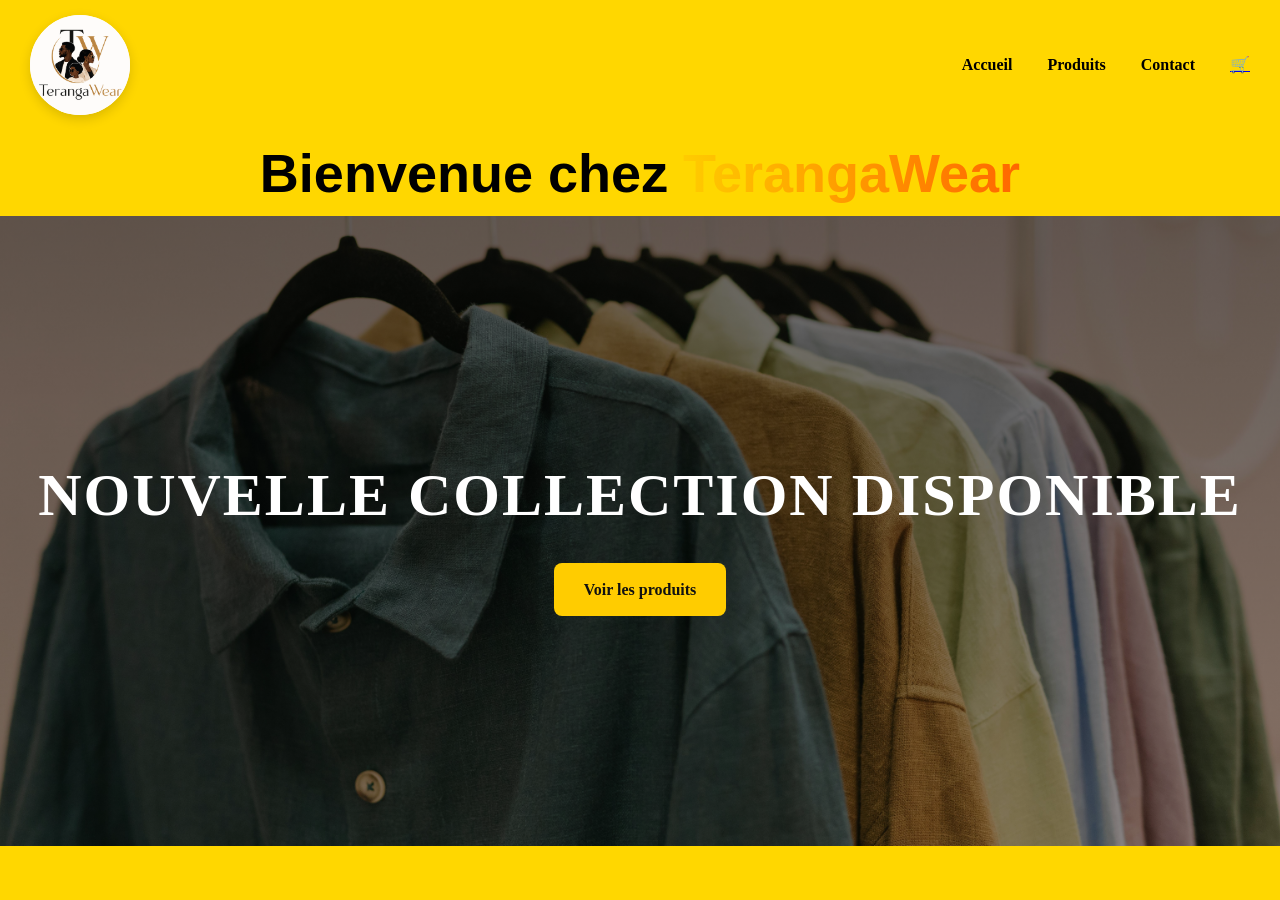
==== accueil.html @ 259fe649 "Premier commit" ====
<!DOCTYPE html>
<html lang="en">
<head>
    <meta charset="UTF-8">
    <meta name="viewport" content="width=device-width, initial-scale=1.0">
    <title>Accueil</title>
    <link rel="stylesheet" href="style.css">
 <body>

    <header>

        <nav class="navbar">

            <div class="logo">

            <img src="images/logo.png" alt="TerangaWear"> 

            </div>

         <ul class="nav-links">

          <li><a href="accueil.html">Accueil</a></li>

          <li><a href="produits.html">Produits</a></li>

          <li><a href="contact.html">Contact</a></li>

         <a href="#panier" class="panier">🛒</a>

         </ul>

        </nav>

    </header>
 
    <main>   

        <section class="accueil">

            <h2 class="titre-bienvenue">

        Bienvenue chez <span>TerangaWear</span>

         </h2>
        
    </section>

     <section class="banner">

    <div class="banner-image"></div>

    <div class="banner-content">
        <h1>Nouvelle collection disponible</h1>

        <a href="#produits" class="btn-banner">
            Voir les produits
        </a>
    </div>

</section>

    </main>

 </body>
</html>
---- style.css ----
* {
    margin: 0;
    padding: 0;
    box-sizing: border-box;
}

body{
    background-color: gold;
    font-family: Century Gothic;
    color: #222;
    line-height: 1.6;
}


.navbar{
    display: flex;

    align-items: center;

    justify-content: space-between;

    padding: 15px 30px;

}

.nav-links {
    display: flex;
    align-items: center;
    gap: 35px;

    list-style: none;
    margin: 0;
    padding: 0;
}

.nav-links li a {
    text-decoration: none;
    color: black;
    font-weight: 600;

    position: relative;
}

/* petit effet underline moderne */
.nav-links li a::after {
    content: "";
    position: absolute;
    left: 0;
    bottom: -5px;

    width: 0%;
    height: 2px;
    background: #ff6600;

    transition: 0.3s;
}

.nav-links li a:hover::after {
    width: 100%;
}
.logo{
    width: 100px;
    height: 100px;

    border-radius: 50%; /* cercle */

    overflow: hidden;

    display: flex;
    align-items: center;
    justify-content: center;

    background: white;

    box-shadow: 0 4px 12px rgba(0,0,0,0.15);
}

/* image du logo */
.logo img {
    width: 100%;
    height: 100%;
    object-fit: cover;
}

.titre-bienvenue{
    font-size: 54px;

    font-weight: 800;

    font-family: 'Segoe UI', sans-serif;

    text-align: center;

    color: black;


}

.titre-bienvenue span{
    background: linear-gradient(90deg, #ffcc00, #ff6600);

    -webkit-background-clip: text;
    -webkit-text-fill-color: transparent;
}

.titre-bienvenue{
    animation: fadeIn 1.2s ease-in-out;
}

    @keyframes fadeIn {
        from {
            opacity: 0;
            transform: translateY(-20px);
        }

        to {
            opacity: 1;
            transform: translateY(0);
        }
    }

    /* BANNIÈRE */
.banner {
    height: 70vh;
    width: 100%;

    position: relative;
    overflow: hidden;

    display: flex;
    justify-content: center;
    align-items: center;
}

/* IMAGE */
.banner-image {
    position: absolute;
    inset: 0;

    background: url("images/banner.jpeg") center/cover no-repeat;

    transform: scale(1.05);
}

/* OVERLAY */
.banner-image::after {
    content: "";
    position: absolute;
    inset: 0;

    background: linear-gradient(
        rgba(0,0,0,0.6),
        rgba(0,0,0,0.4)
    );
}

/* CONTENU */
.banner-content {
    position: relative;
    z-index: 2;

    text-align: center;
    color: white;

    max-width: 700px;
    padding: 20px;
}

/* TITRE */
.banner-content {
    position: relative;
    z-index: 2;

    text-align: center;
    color: white;

    width: 100%;
    padding: 0 20px;
}

.banner-content {
    position: relative;
    z-index: 2;

    text-align: center;
    color: white;

    width: 100%;
    max-width: none; /* important : supprime le décalage */
    padding: 0 20px;
}

.banner h1 {
    font-size: 60px;
    font-family: 'Cormorant Garamond', serif;

    text-transform: uppercase;
    letter-spacing: 2px;

    margin-bottom: 20px;

    animation: fadeIn 1.2s ease-in-out;

    display: inline-block; /* important pour centrage propre */
}

/* BOUTON */
.btn-banner {
    display: inline-block;

    padding: 14px 30px;

    background: #ffcc00;
    color: #111;

    font-weight: bold;
    text-decoration: none;

    border-radius: 8px;

    transition: 0.3s ease;
}

.btn-banner:hover {
    background: #e6b800;
    transform: translateY(-3px);
}

/* ANIMATION */
@keyframes fadeIn {
    from {
        opacity: 0;
        transform: translateY(40px);
    }
    to {
        opacity: 1;
        transform: translateY(0);
    }
}

/* RESPONSIVE */
@media (max-width: 768px) {
    .banner h1 {
        font-size: 32px;
    }
}
/* SECTION PRODUITS */
.produits {
    padding: 50px 20px;
    max-width: 1200px;
    margin: auto;
}

/* TITRES PRINCIPAUX */
.produits h2 {
    font-size: 28px;
    margin: 40px 0 20px;
    color: #222;
    border-left: 6px solid #ff6600;
    padding-left: 10px;
}

/* TITRES CATÉGORIES */
.produits h3 {
    font-size: 20px;
    margin: 20px 0 15px;
    color: #444;
    border-left: 4px solid #ffcc00;
    padding-left: 8px;
}

/* GRID PRODUITS (IMPORTANT) */
.produits-grid {
    display: grid;
    grid-template-columns: repeat(3, 1fr);
    gap: 25px;
    margin-bottom: 40px;
}

/* CARTE PRODUIT */
.produit {
    background: white;
    border-radius: 12px;
    overflow: hidden;
    padding: 15px;
    text-align: center;

    box-shadow: 0 5px 15px rgba(0,0,0,0.1);

    transition: transform 0.3s ease, box-shadow 0.3s ease;
}

/* HOVER CARTE */
.produit:hover {
    transform: translateY(-8px);
    box-shadow: 0 10px 25px rgba(0,0,0,0.2);
}

/* IMAGE PRODUIT */
.produit img {
    width: 100%;
    height: 220px;
    object-fit: contain;
    object-position: center;

    border-radius: 8px;

    filter: brightness(1.05) contrast(1.05) saturate(1.1);

    transition: transform 0.4s ease, filter 0.3s ease;

    background: #f9f9f9;


}

/* HOVER IMAGE */
.produit:hover img {
    transform: scale(1.08);
    filter: brightness(1.15);
}

/* NOM PRODUIT */
.produit h4 {
    font-size: 18px;
    margin: 10px 0 5px;
    color: #333;
}

/* PRIX */
.produit p {
    font-size: 16px;
    font-weight: bold;
    color: #ff6600;
    margin-bottom: 10px;
}

/* BOUTON AJOUTER */
.produit .btn {
    display: inline-block;
    padding: 8px 15px;
    background: #ffcc00;
    color: black;
    text-decoration: none;
    border-radius: 5px;
    font-size: 14px;
    margin: 5px;
    transition: 0.3s;
}

.produit .btn:hover {
    background: #e6b800;
}

/* BOUTON ACHETER */
.produit button {
    padding: 8px 15px;
    background: #ff6600;
    color: white;
    border: none;
    border-radius: 5px;
    cursor: pointer;
    font-size: 14px;
    margin: 5px;
    transition: 0.3s;
}

.produit button:hover {
    background: #cc5200;
}

/* RESPONSIVE TABLETTE */
@media (max-width: 900px) {
    .produits-grid {
        grid-template-columns: repeat(2, 1fr);
    }
}

/* RESPONSIVE MOBILE */
@media (max-width: 600px) {
    .produits-grid {
        grid-template-columns: 1fr;
    }
}

/* SECTION CONTACT */
#contact {
    padding: 60px 20px;
    display: flex;
    justify-content: center;
}

/* FORMULAIRE */
.contact-form {
    width: 50%;
    max-width: 500px;
    

    background: white;
    padding: 15px 20px;
    border-radius: 12px;

    box-shadow: 0 10px 30px rgba(0,0,0,0.1);
    backdrop-filter: blur(10px);
}

/* TITRE */
.contact-form h2 {
    text-align: center;
    margin-bottom: 20px;
    color: #222;
    font-family: 'Cormorant Garamond', serif;
}

/* GROUPES */
.form-group {
    display: flex;
    flex-direction: column;
    margin-bottom: 8px;
}

/* LABEL */
.form-group label {
    margin-bottom: 5px;
    font-weight: 600;
    color: #444;
}

/* INPUTS */
.form-group input,
.form-group textarea {
    padding: 12px;
    border: 1px solid #ddd;
    border-radius: 8px;
    font-size: 14px;

    outline: none;
    transition: 0.3s;

    font-family: Corbel;
}

/* FOCUS */
.form-group input:focus,
.form-group textarea:focus {
    border-color: #ff6600;
    box-shadow: 0 0 8px rgba(255,102,0,0.2);
}

/* TEXTAREA */
.form-group textarea {
    resize: none;
    height: 120px;
}

/* BOUTON */
.contact-form button {
    width: 100%;
    padding: 12px;

    background: #ff6600;
    color: white;

    border: none;
    border-radius: 8px;

    font-size: 16px;
    font-weight: bold;

    cursor: pointer;
    transition: 0.3s;
}

.contact-form button:hover {
    background: #cc5200;
    transform: translateY(-2px);
}

/* FOOTER GLOBAL */
.footer {
    background: olive;
    color: #eee;

    padding: 60px 20px 20px;

    display: grid;
    grid-template-columns: repeat(auto-fit, minmax(220px, 1fr));
    gap: 40px;
}

/* CHAQUE COLONNE */
.footer-section {
    display: flex;
    flex-direction: column;
}

/* TITRES */
.footer h3,
.footer h4 {
    margin-bottom: 15px;
    font-family: 'Cormorant Garamond', serif;
    color: white;
}

/* TEXTE */
.footer p {
    font-size: 14px;
    color: #bbb;
    line-height: 1.6;
}

/* LIENS */
.footer a {
    color: #ccc;
    text-decoration: none;
    margin-bottom: 8px;
    font-size: 14px;
    transition: 0.3s;
}

.footer a:hover {
    color: #ff6600;
    transform: translateX(5px);
}

/* RÉSEAUX SOCIAUX */
.footer-section:last-child {
    flex-direction: row;
    gap: 10px;
    align-items: center;
}

.footer-section:last-child a {
    display: inline-block;
}

.footer img {
    width: 32px;
    height: 32px;
    border-radius: 50%;
    transition: 0.3s;
}

.footer img:hover {
    transform: scale(1.2);
}

/* BAS DU FOOTER */
.footer-bottom {
    grid-column: 1 / -1;
    text-align: center;
    margin-top: 30px;
    font-size: 13px;
    color: #888;
    border-top: 1px solid #333;
    padding-top: 15px;
}

/* conteneur des icônes */
.social-icons {
    display: flex;
    gap: 15px;
    margin-top: 10px;
}

/* empêche le display:block du footer */
.social-icons a {
    display: inline-block;
}

/* images */
.social-icons img {
    width: 32px;
    height: 32px;
    border-radius: 50%;
    transition: 0.3s;
}

.social-icons img:hover {
    transform: scale(1.2);
}

.social-icons a {
    background: #222;
    padding: 8px;
    border-radius: 50%;
}

.whatsapp-btn {
    position: fixed;
    bottom: 20px;
    right: 20px;

    width: 60px;
    height: 60px;

    background: #25D366;
    border-radius: 50%;

    display: flex;
    justify-content: center;
    align-items: center;

    box-shadow: 0 5px 15px rgba(0,0,0,0.3);

    z-index: 1000;
    transition: 0.3s;
}

.whatsapp-btn img {
    width: 35px;
    height: 35px;
    border-radius: 50%;
}

.whatsapp-btn:hover {
    transform: scale(1.1);
}
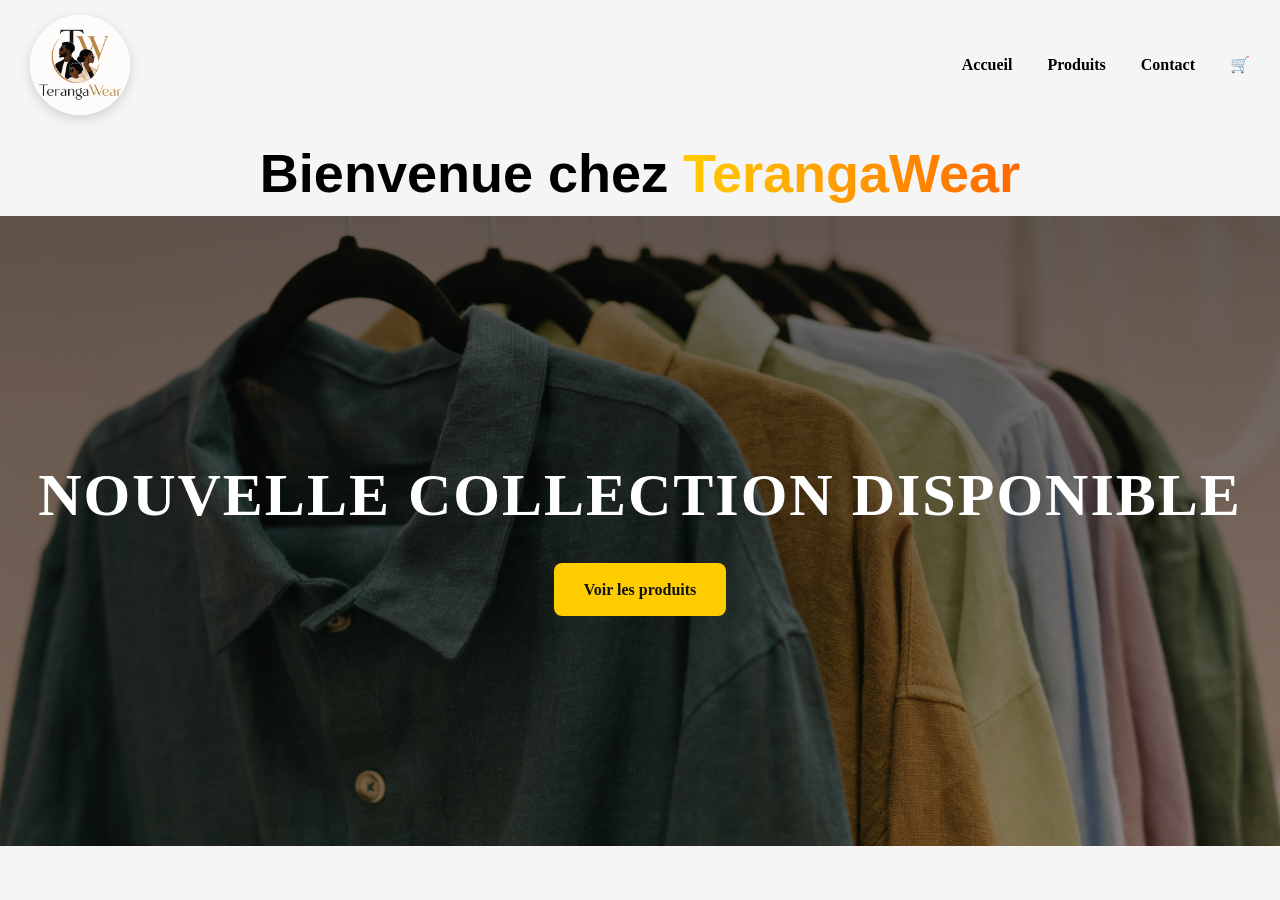
==== commit acd93a2b: "Mise à jour HTML et CSS (prix + design)" ====
--- a/accueil.html
+++ b/accueil.html
@@ -5,6 +5,7 @@
     <meta name="viewport" content="width=device-width, initial-scale=1.0">
     <title>Accueil</title>
     <link rel="stylesheet" href="style.css">
+</head>
  <body>
 
     <header>
@@ -25,7 +26,7 @@
 
           <li><a href="contact.html">Contact</a></li>
 
-         <a href="#panier" class="panier">🛒</a>
+          <li><a href="#panier" class="panier">🛒</a></li>
 
          </ul>
 
@@ -43,7 +44,7 @@
 
          </h2>
         
-    </section>
+       </section>
 
      <section class="banner">
 
@@ -57,7 +58,7 @@
         </a>
     </div>
 
-</section>
+     </section>
 
     </main>
 
--- a/style.css
+++ b/style.css
@@ -5,7 +5,7 @@
 }
 
 body{
-    background-color: gold;
+    background-color: whitesmoke;
     font-family: Century Gothic;
     color: #222;
     line-height: 1.6;
@@ -14,20 +14,15 @@
 
 .navbar{
     display: flex;
-
     align-items: center;
-
     justify-content: space-between;
-
     padding: 15px 30px;
-
 }
 
 .nav-links {
     display: flex;
     align-items: center;
     gap: 35px;
-
     list-style: none;
     margin: 0;
     padding: 0;
@@ -37,21 +32,16 @@
     text-decoration: none;
     color: black;
     font-weight: 600;
-
     position: relative;
 }
-
-/* petit effet underline moderne */
 .nav-links li a::after {
     content: "";
     position: absolute;
     left: 0;
     bottom: -5px;
-
     width: 0%;
     height: 2px;
     background: #ff6600;
-
     transition: 0.3s;
 }
 
@@ -61,21 +51,15 @@
 .logo{
     width: 100px;
     height: 100px;
-
     border-radius: 50%; /* cercle */
-
     overflow: hidden;
-
     display: flex;
     align-items: center;
     justify-content: center;
-
     background: white;
-
     box-shadow: 0 4px 12px rgba(0,0,0,0.15);
 }
 
-/* image du logo */
 .logo img {
     width: 100%;
     height: 100%;
@@ -84,21 +68,14 @@
 
 .titre-bienvenue{
     font-size: 54px;
-
     font-weight: 800;
-
     font-family: 'Segoe UI', sans-serif;
-
-    text-align: center;
-
+    text-align: center;
     color: black;
-
-
 }
 
 .titre-bienvenue span{
     background: linear-gradient(90deg, #ffcc00, #ff6600);
-
     -webkit-background-clip: text;
     -webkit-text-fill-color: transparent;
 }
@@ -119,61 +96,47 @@
         }
     }
 
-    /* BANNIÈRE */
 .banner {
     height: 70vh;
     width: 100%;
-
     position: relative;
     overflow: hidden;
-
     display: flex;
     justify-content: center;
     align-items: center;
 }
 
-/* IMAGE */
 .banner-image {
     position: absolute;
     inset: 0;
-
     background: url("images/banner.jpeg") center/cover no-repeat;
-
     transform: scale(1.05);
 }
 
-/* OVERLAY */
 .banner-image::after {
     content: "";
     position: absolute;
     inset: 0;
-
     background: linear-gradient(
         rgba(0,0,0,0.6),
         rgba(0,0,0,0.4)
     );
 }
 
-/* CONTENU */
 .banner-content {
     position: relative;
     z-index: 2;
-
     text-align: center;
     color: white;
-
     max-width: 700px;
     padding: 20px;
 }
 
-/* TITRE */
 .banner-content {
     position: relative;
     z-index: 2;
-
     text-align: center;
     color: white;
-
     width: 100%;
     padding: 0 20px;
 }
@@ -181,43 +144,31 @@
 .banner-content {
     position: relative;
     z-index: 2;
-
     text-align: center;
     color: white;
-
-    width: 100%;
-    max-width: none; /* important : supprime le décalage */
+    width: 100%;
+    max-width: none; 
     padding: 0 20px;
 }
 
 .banner h1 {
     font-size: 60px;
     font-family: 'Cormorant Garamond', serif;
-
     text-transform: uppercase;
     letter-spacing: 2px;
-
     margin-bottom: 20px;
-
     animation: fadeIn 1.2s ease-in-out;
-
-    display: inline-block; /* important pour centrage propre */
-}
-
-/* BOUTON */
+    display: inline-block; 
+}
+
 .btn-banner {
     display: inline-block;
-
     padding: 14px 30px;
-
     background: #ffcc00;
     color: #111;
-
     font-weight: bold;
     text-decoration: none;
-
     border-radius: 8px;
-
     transition: 0.3s ease;
 }
 
@@ -226,7 +177,6 @@
     transform: translateY(-3px);
 }
 
-/* ANIMATION */
 @keyframes fadeIn {
     from {
         opacity: 0;
@@ -238,20 +188,18 @@
     }
 }
 
-/* RESPONSIVE */
 @media (max-width: 768px) {
     .banner h1 {
         font-size: 32px;
     }
 }
-/* SECTION PRODUITS */
+
 .produits {
     padding: 50px 20px;
     max-width: 1200px;
     margin: auto;
 }
 
-/* TITRES PRINCIPAUX */
 .produits h2 {
     font-size: 28px;
     margin: 40px 0 20px;
@@ -260,7 +208,6 @@
     padding-left: 10px;
 }
 
-/* TITRES CATÉGORIES */
 .produits h3 {
     font-size: 20px;
     margin: 20px 0 15px;
@@ -269,7 +216,6 @@
     padding-left: 8px;
 }
 
-/* GRID PRODUITS (IMPORTANT) */
 .produits-grid {
     display: grid;
     grid-template-columns: repeat(3, 1fr);
@@ -277,57 +223,43 @@
     margin-bottom: 40px;
 }
 
-/* CARTE PRODUIT */
 .produit {
     background: white;
     border-radius: 12px;
     overflow: hidden;
     padding: 15px;
     text-align: center;
-
     box-shadow: 0 5px 15px rgba(0,0,0,0.1);
-
     transition: transform 0.3s ease, box-shadow 0.3s ease;
 }
 
-/* HOVER CARTE */
 .produit:hover {
     transform: translateY(-8px);
     box-shadow: 0 10px 25px rgba(0,0,0,0.2);
 }
 
-/* IMAGE PRODUIT */
 .produit img {
     width: 100%;
     height: 220px;
     object-fit: contain;
     object-position: center;
-
     border-radius: 8px;
-
     filter: brightness(1.05) contrast(1.05) saturate(1.1);
-
     transition: transform 0.4s ease, filter 0.3s ease;
-
     background: #f9f9f9;
-
-
-}
-
-/* HOVER IMAGE */
+}
+
 .produit:hover img {
     transform: scale(1.08);
     filter: brightness(1.15);
 }
 
-/* NOM PRODUIT */
 .produit h4 {
     font-size: 18px;
     margin: 10px 0 5px;
     color: #333;
 }
 
-/* PRIX */
 .produit p {
     font-size: 16px;
     font-weight: bold;
@@ -335,7 +267,6 @@
     margin-bottom: 10px;
 }
 
-/* BOUTON AJOUTER */
 .produit .btn {
     display: inline-block;
     padding: 8px 15px;
@@ -352,7 +283,6 @@
     background: #e6b800;
 }
 
-/* BOUTON ACHETER */
 .produit button {
     padding: 8px 15px;
     background: #ff6600;
@@ -369,42 +299,34 @@
     background: #cc5200;
 }
 
-/* RESPONSIVE TABLETTE */
 @media (max-width: 900px) {
     .produits-grid {
         grid-template-columns: repeat(2, 1fr);
     }
 }
 
-/* RESPONSIVE MOBILE */
 @media (max-width: 600px) {
     .produits-grid {
         grid-template-columns: 1fr;
     }
 }
 
-/* SECTION CONTACT */
 #contact {
     padding: 60px 20px;
     display: flex;
     justify-content: center;
 }
 
-/* FORMULAIRE */
 .contact-form {
     width: 50%;
     max-width: 500px;
-    
-
     background: white;
     padding: 15px 20px;
     border-radius: 12px;
-
     box-shadow: 0 10px 30px rgba(0,0,0,0.1);
     backdrop-filter: blur(10px);
 }
 
-/* TITRE */
 .contact-form h2 {
     text-align: center;
     margin-bottom: 20px;
@@ -412,61 +334,49 @@
     font-family: 'Cormorant Garamond', serif;
 }
 
-/* GROUPES */
 .form-group {
     display: flex;
     flex-direction: column;
     margin-bottom: 8px;
 }
 
-/* LABEL */
 .form-group label {
     margin-bottom: 5px;
     font-weight: 600;
     color: #444;
 }
 
-/* INPUTS */
 .form-group input,
 .form-group textarea {
     padding: 12px;
     border: 1px solid #ddd;
     border-radius: 8px;
     font-size: 14px;
-
     outline: none;
     transition: 0.3s;
-
     font-family: Corbel;
 }
 
-/* FOCUS */
 .form-group input:focus,
 .form-group textarea:focus {
     border-color: #ff6600;
     box-shadow: 0 0 8px rgba(255,102,0,0.2);
 }
 
-/* TEXTAREA */
 .form-group textarea {
     resize: none;
     height: 120px;
 }
 
-/* BOUTON */
 .contact-form button {
     width: 100%;
     padding: 12px;
-
     background: #ff6600;
     color: white;
-
     border: none;
     border-radius: 8px;
-
     font-size: 16px;
     font-weight: bold;
-
     cursor: pointer;
     transition: 0.3s;
 }
@@ -476,25 +386,20 @@
     transform: translateY(-2px);
 }
 
-/* FOOTER GLOBAL */
 .footer {
     background: olive;
     color: #eee;
-
     padding: 60px 20px 20px;
-
     display: grid;
     grid-template-columns: repeat(auto-fit, minmax(220px, 1fr));
     gap: 40px;
 }
 
-/* CHAQUE COLONNE */
 .footer-section {
     display: flex;
     flex-direction: column;
 }
 
-/* TITRES */
 .footer h3,
 .footer h4 {
     margin-bottom: 15px;
@@ -502,14 +407,12 @@
     color: white;
 }
 
-/* TEXTE */
 .footer p {
     font-size: 14px;
     color: #bbb;
     line-height: 1.6;
 }
 
-/* LIENS */
 .footer a {
     color: #ccc;
     text-decoration: none;
@@ -523,7 +426,6 @@
     transform: translateX(5px);
 }
 
-/* RÉSEAUX SOCIAUX */
 .footer-section:last-child {
     flex-direction: row;
     gap: 10px;
@@ -545,7 +447,6 @@
     transform: scale(1.2);
 }
 
-/* BAS DU FOOTER */
 .footer-bottom {
     grid-column: 1 / -1;
     text-align: center;
@@ -556,19 +457,16 @@
     padding-top: 15px;
 }
 
-/* conteneur des icônes */
 .social-icons {
     display: flex;
     gap: 15px;
     margin-top: 10px;
 }
 
-/* empêche le display:block du footer */
 .social-icons a {
     display: inline-block;
 }
 
-/* images */
 .social-icons img {
     width: 32px;
     height: 32px;
@@ -590,19 +488,14 @@
     position: fixed;
     bottom: 20px;
     right: 20px;
-
     width: 60px;
     height: 60px;
-
     background: #25D366;
     border-radius: 50%;
-
     display: flex;
     justify-content: center;
     align-items: center;
-
     box-shadow: 0 5px 15px rgba(0,0,0,0.3);
-
     z-index: 1000;
     transition: 0.3s;
 }
@@ -615,4 +508,26 @@
 
 .whatsapp-btn:hover {
     transform: scale(1.1);
+}
+
+@media (max-width: 768px) {
+
+    .navbar {
+        flex-direction: column;
+        gap: 15px;
+    }
+
+    .nav-links {
+        flex-direction: column;
+        gap: 12px;
+    }
+
+    .banner h1 {
+        font-size: 32px;
+        line-height: 1.2;
+    }
+
+    .contact-form {
+        width: 100%;
+    }
 }
